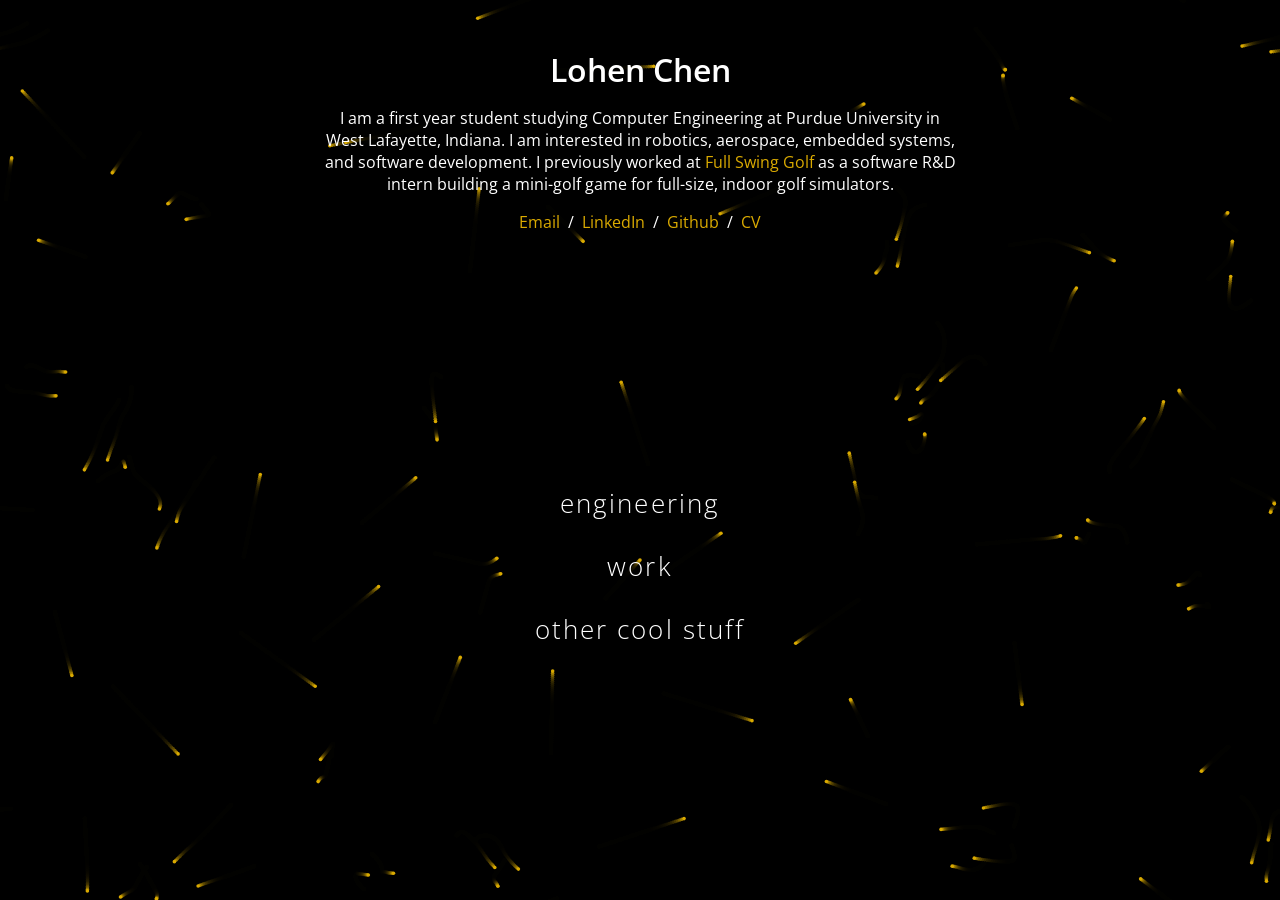
==== index.html @ f8922246 "Added new resume" ====
<!doctype html>
<html lang="en">
<head>
    <meta charset="utf-8">
    <meta name="viewport" content="width=device-width,initial-scale=1">
    <title>Lohen Chen</title>
    <link rel="stylesheet" href="style.css">
    <link rel="preconnect" href="https://fonts.googleapis.com">
    <link rel="preconnect" href="https://fonts.gstatic.com" crossorigin>
    <link href="https://fonts.googleapis.com/css2?family=Open+Sans:ital,wght@0,300..800;1,300..800&display=swap" rel="stylesheet">
    <script>
        window.va = window.va || function () { (window.vaq = window.vaq || []).push(arguments); };
    </script>
    <script defer src="/_vercel/insights/script.js"></script>
</head>
<body>
    <canvas id="boids"></canvas>
    <main id="overlay">
        <header id="intro">
            <h1>Lohen Chen</h1>
            <p class="bio">
                I am a first year student studying Computer Engineering at Purdue University in West Lafayette, Indiana. I am interested in robotics, aerospace, embedded systems, and software development. I previously worked at <a href="https://www.fullswinggolf.com/">Full Swing Golf</a> as a software R&amp;D intern building a mini-golf game for full-size, indoor golf simulators.
            </p>
            <p class="links">
                <a href="mailto:lohen.chen1@gmail.com">Email</a> &nbsp;/&nbsp;
                <a href="https://www.linkedin.com/in/lohen-chen-5a550931a/">LinkedIn</a> &nbsp;/&nbsp;
                <a href="https://github.com/Lohen-Chen">Github</a> &nbsp;/&nbsp;
                <a href="files/lohenchenresume.pdf">CV</a>
            </p>
        </header>
        <nav id="pages">
            <a href="engineering.html">engineering</a>
            <a href="work.html">work</a>
            <a href="other.html">other cool stuff</a>
        </nav>
    </main>
    <script src="boids.js" defer></script>
</body>
</html>
---- style.css ----
body, html {
    margin: 0;
    padding: 0;
    font-family: "Open Sans", sans-serif;
    font-optical-sizing: auto;
    font-variation-settings: "wdth" 100;
    background-color: #000;
    color: #fff;
}

/* Boids simulation fills the viewport behind everything. */
#boids {
    position: fixed;
    top: 0;
    left: 0;
    width: 100vw;
    height: 100vh;
    z-index: 0;
    display: block;
}

#overlay {
    position: relative;
    z-index: 1;
    min-height: 100vh;
    display: flex;
    flex-direction: column;
    align-items: center;
}

#intro {
    display: flex;
    flex-direction: column;
    align-items: center;
    text-align: center;
    max-width: 640px;
    padding: 3rem 1.5rem 0;
}

#intro h1 {
    margin: 0 0 1rem;
    font-weight: 600;
}

#intro .bio {
    margin: 0 0 1rem;
}

#intro .links {
    margin: 0;
}

a {
    color: #DAAA00;
    text-decoration: none;
}

a:hover {
    text-decoration: underline;
}

#pages {
    flex: 1;
    display: flex;
    flex-direction: column;
    justify-content: center;
    align-items: center;
    gap: 1.75rem;
}

#pages a {
    color: #fff;
    font-size: 1.6rem;
    font-weight: 300;
    letter-spacing: 0.08em;
    transition: color 0.2s ease;
}

#pages a:hover {
    color: #ffd700;
    text-decoration: none;
}

footer {
    padding: 1rem;
}

footer p {
    margin: 0;
    text-align: center;
    font-size: 12px;
    color: #888;
}
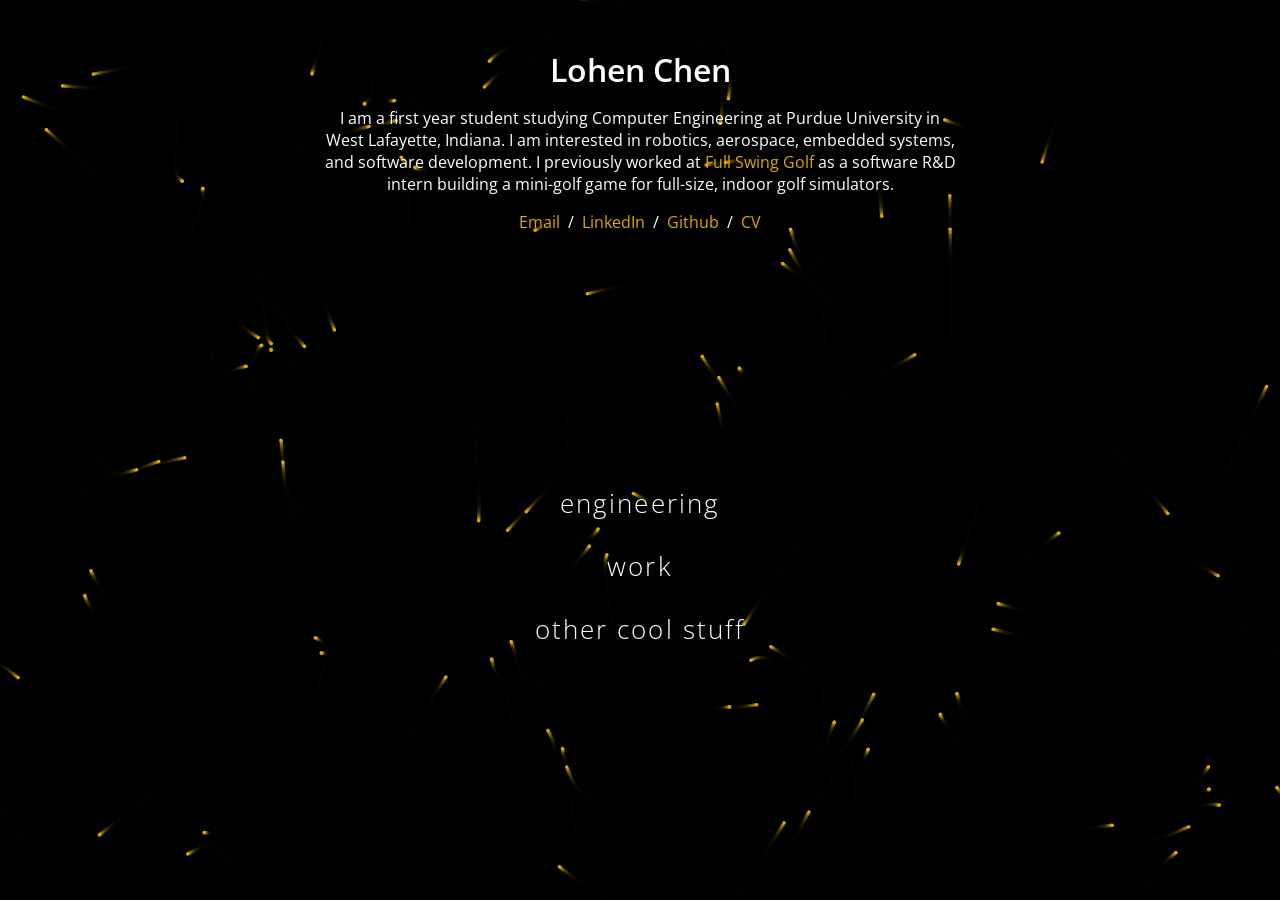
==== commit 29e2de3a: "Update index.html" ====
--- a/index.html
+++ b/index.html
@@ -23,7 +23,7 @@
             </p>
             <p class="links">
                 <a href="mailto:lohen.chen1@gmail.com">Email</a> &nbsp;/&nbsp;
-                <a href="https://www.linkedin.com/in/lohen-chen-5a550931a/">LinkedIn</a> &nbsp;/&nbsp;
+                <a href="https://www.linkedin.com/in/lohenchen/">LinkedIn</a> &nbsp;/&nbsp;
                 <a href="https://github.com/Lohen-Chen">Github</a> &nbsp;/&nbsp;
                 <a href="files/lohenchenresume.pdf">CV</a>
             </p>
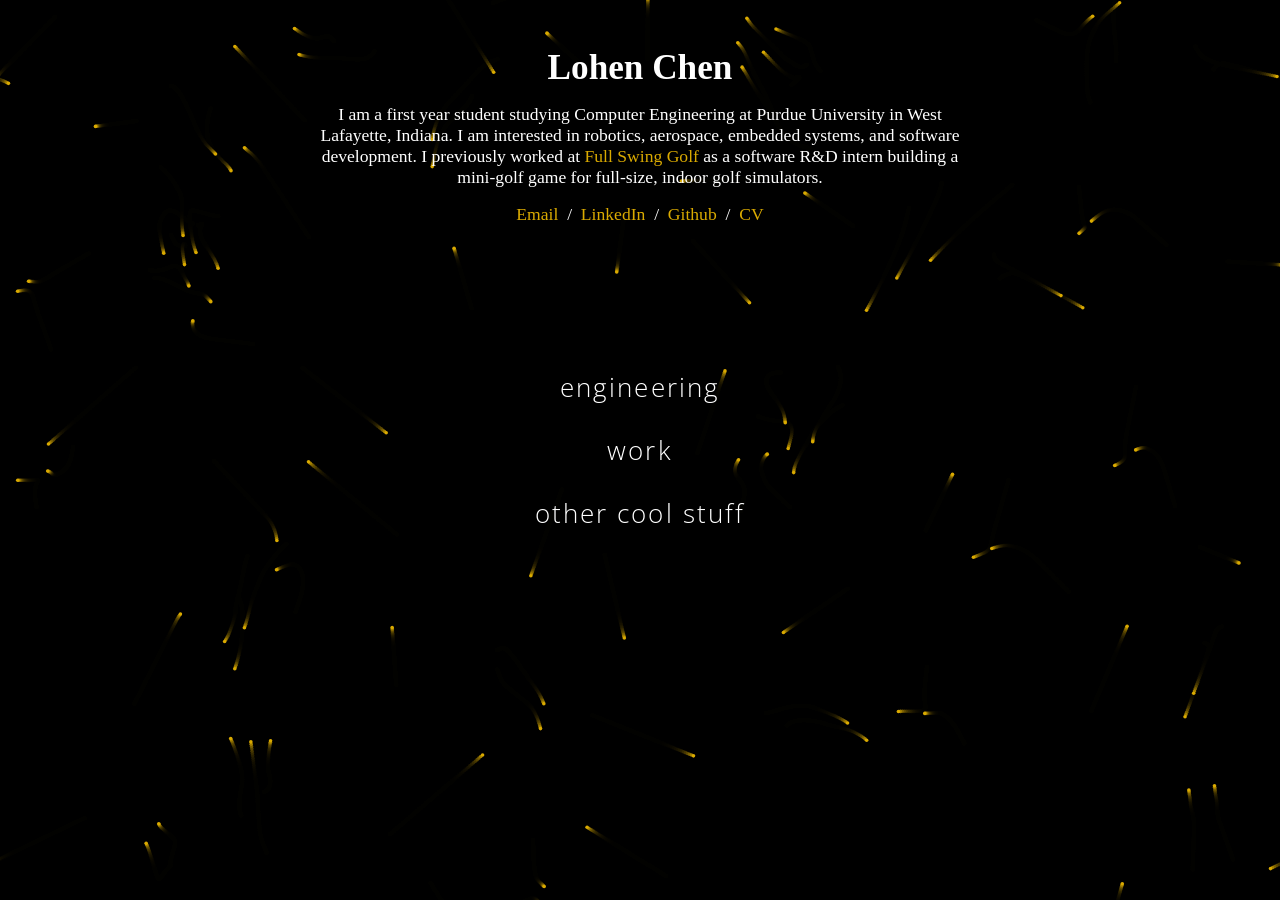
==== commit dc431f46: "Update index.html" ====
--- a/index.html
+++ b/index.html
@@ -31,7 +31,7 @@
         <nav id="pages">
             <a href="engineering.html">engineering</a>
             <a href="work.html">work</a>
-            <a href="other.html">other cool stuff</a>
+            <a href="coolstuff.html">other cool stuff</a>
         </nav>
     </main>
     <script src="boids.js" defer></script>
--- a/style.css
+++ b/style.css
@@ -34,7 +34,9 @@
     align-items: center;
     text-align: center;
     max-width: 640px;
-    padding: 3rem 1.5rem 0;
+    padding: 3rem 1.5rem 1rem;
+    font-size: 1.1rem;
+    font-family: "Times New Roman", Times, serif;
 }
 
 #intro h1 {
@@ -59,11 +61,14 @@
     text-decoration: underline;
 }
 
+/* Pinned to the exact center of the viewport. */
 #pages {
-    flex: 1;
+    position: fixed;
+    top: 50%;
+    left: 50%;
+    transform: translate(-50%, -50%);
     display: flex;
     flex-direction: column;
-    justify-content: center;
     align-items: center;
     gap: 1.75rem;
 }
@@ -81,6 +86,55 @@
     text-decoration: none;
 }
 
+/* Project pages (engineering, work, other) */
+.project {
+    max-width: 860px;
+    margin: 0 auto;
+    padding: 2rem 1.5rem 4rem;
+    display: flex;
+    flex-direction: column;
+    align-items: center;
+}
+
+.project .back {
+    align-self: flex-start;
+    margin: 0 0 2rem;
+}
+
+.project h1 {
+    margin: 0 0 2.5rem;
+    font-weight: 600;
+    text-align: center;
+    font-family: "Times New Roman", Times, serif;
+}
+
+.gallery {
+    display: flex;
+    flex-direction: column;
+    gap: 3rem;
+    width: 100%;
+}
+
+.gallery figure {
+    margin: 0;
+    display: flex;
+    flex-direction: column;
+    align-items: center;
+}
+
+.gallery img {
+    max-width: 100%;
+    height: auto;
+}
+
+.gallery figcaption {
+    margin-top: 0.75rem;
+    font-size: 0.9rem;
+    color: #aaa;
+    text-align: center;
+    max-width: 640px;
+}
+
 footer {
     padding: 1rem;
 }
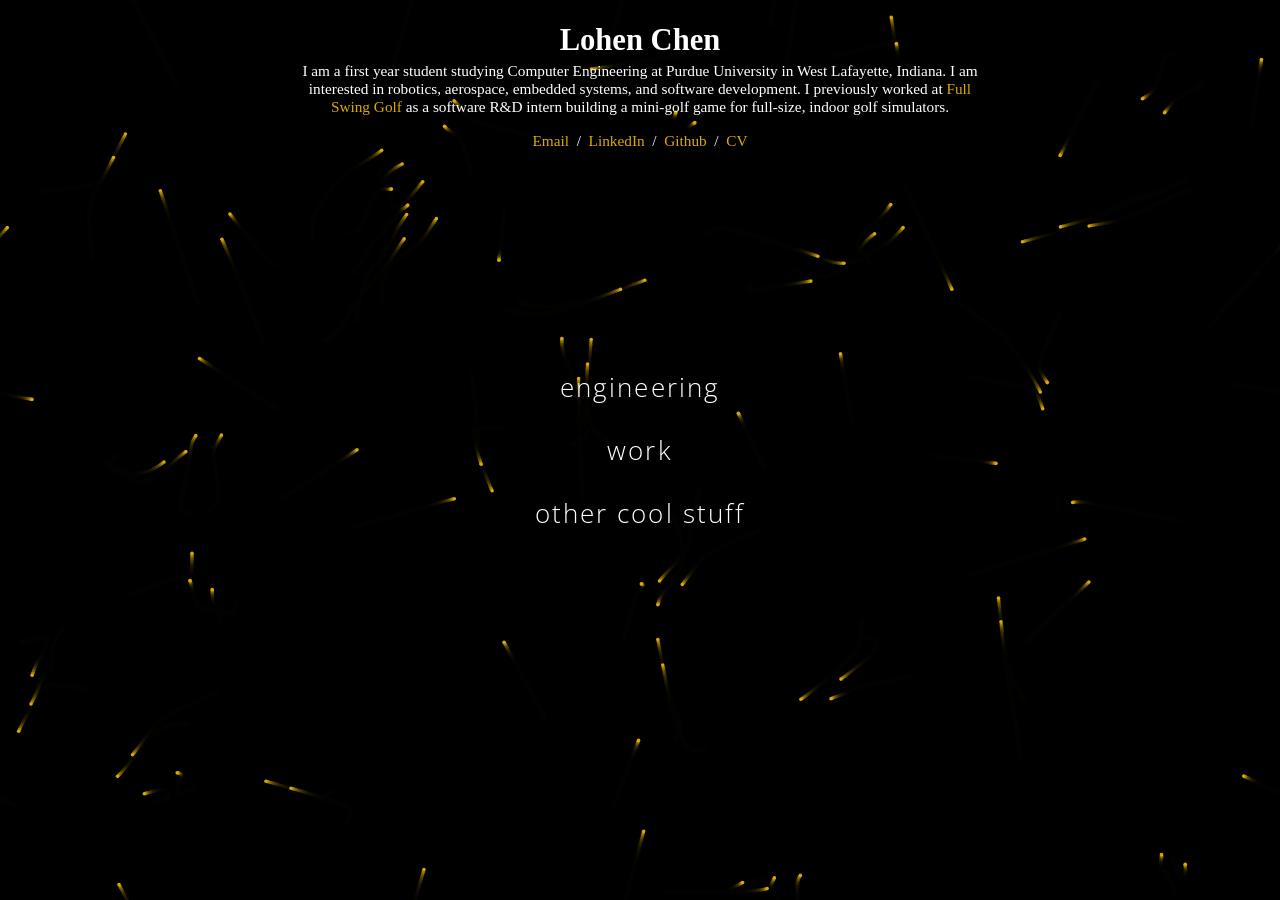
==== commit feefce3f: "refactor" ====
--- a/index.html
+++ b/index.html
@@ -4,6 +4,15 @@
     <meta charset="utf-8">
     <meta name="viewport" content="width=device-width,initial-scale=1">
     <title>Lohen Chen</title>
+    <meta name="description" content="Portfolio of Lohen Chen, a Computer Engineering student at Purdue University interested in robotics, aerospace, embedded systems, and software development.">
+    <link rel="canonical" href="https://lohenchen.com/">
+    <link rel="icon" type="image/svg+xml" href="favicon.svg">
+    <meta property="og:type" content="website">
+    <meta property="og:title" content="Lohen Chen">
+    <meta property="og:description" content="Computer Engineering student at Purdue University — robotics, aerospace, embedded systems, and software development.">
+    <meta property="og:url" content="https://lohenchen.com/">
+    <meta property="og:image" content="https://lohenchen.com/media/headshot.jpg">
+    <meta name="twitter:card" content="summary">
     <link rel="stylesheet" href="style.css">
     <link rel="preconnect" href="https://fonts.googleapis.com">
     <link rel="preconnect" href="https://fonts.gstatic.com" crossorigin>
@@ -14,7 +23,7 @@
     <script defer src="/_vercel/insights/script.js"></script>
 </head>
 <body>
-    <canvas id="boids"></canvas>
+    <canvas id="boids" aria-hidden="true"></canvas>
     <main id="overlay">
         <header id="intro">
             <h1>Lohen Chen</h1>
--- a/style.css
+++ b/style.css
@@ -28,19 +28,23 @@
     align-items: center;
 }
 
+/* Scales with the viewport: font tracks height (clamped for
+   readability), width tracks the font via em so line wrapping —
+   and therefore the box's share of the screen (~20vh) — stays
+   proportional as the browser resizes. */
 #intro {
     display: flex;
     flex-direction: column;
     align-items: center;
     text-align: center;
-    max-width: 640px;
-    padding: 3rem 1.5rem 1rem;
-    font-size: 1.1rem;
+    max-width: min(46em, 92vw);
+    padding: 2.5vh 1.5rem 1vh;
+    font-size: clamp(0.75rem, 1.7vh, 1.25rem);
     font-family: "Times New Roman", Times, serif;
 }
 
 #intro h1 {
-    margin: 0 0 1rem;
+    margin: 0 0 .25rem;
     font-weight: 600;
 }
 
@@ -78,6 +82,7 @@
     font-size: 1.6rem;
     font-weight: 300;
     letter-spacing: 0.08em;
+    text-align: center;
     transition: color 0.2s ease;
 }
 
@@ -86,62 +91,13 @@
     text-decoration: none;
 }
 
-/* Project pages (engineering, work, other) */
-.project {
-    max-width: 860px;
-    margin: 0 auto;
-    padding: 2rem 1.5rem 4rem;
-    display: flex;
-    flex-direction: column;
-    align-items: center;
+/* On very short viewports (e.g. phones in landscape) the fixed
+   center would collide with the intro, so fall back to normal
+   flow below it. */
+@media (max-height: 500px) {
+    #pages {
+        position: static;
+        transform: none;
+        margin: 2.5rem 0;
+    }
 }
-
-.project .back {
-    align-self: flex-start;
-    margin: 0 0 2rem;
-}
-
-.project h1 {
-    margin: 0 0 2.5rem;
-    font-weight: 600;
-    text-align: center;
-    font-family: "Times New Roman", Times, serif;
-}
-
-.gallery {
-    display: flex;
-    flex-direction: column;
-    gap: 3rem;
-    width: 100%;
-}
-
-.gallery figure {
-    margin: 0;
-    display: flex;
-    flex-direction: column;
-    align-items: center;
-}
-
-.gallery img {
-    max-width: 100%;
-    height: auto;
-}
-
-.gallery figcaption {
-    margin-top: 0.75rem;
-    font-size: 0.9rem;
-    color: #aaa;
-    text-align: center;
-    max-width: 640px;
-}
-
-footer {
-    padding: 1rem;
-}
-
-footer p {
-    margin: 0;
-    text-align: center;
-    font-size: 12px;
-    color: #888;
-}
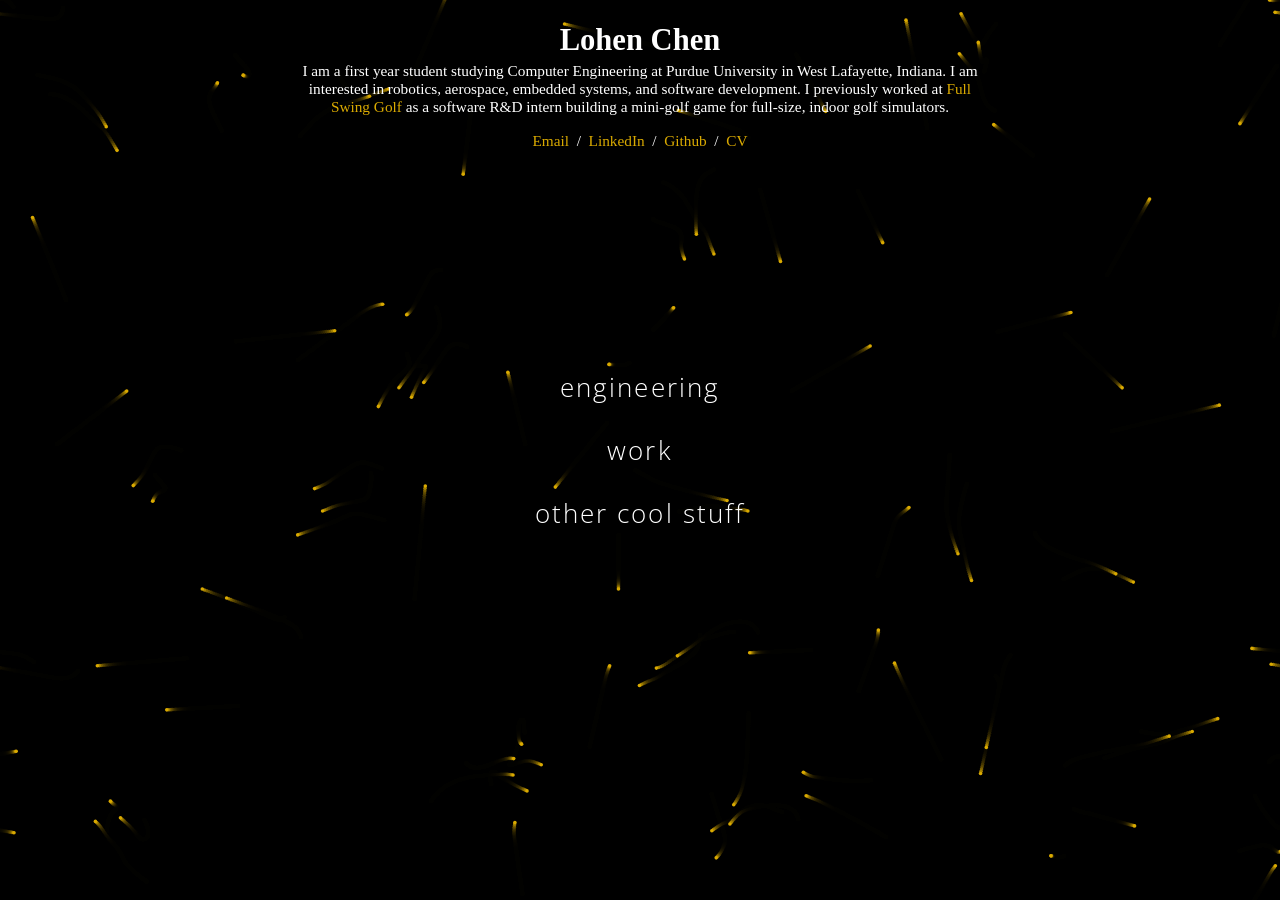
==== commit c11125b5: "favicon" ====
--- a/index.html
+++ b/index.html
@@ -6,7 +6,7 @@
     <title>Lohen Chen</title>
     <meta name="description" content="Portfolio of Lohen Chen, a Computer Engineering student at Purdue University interested in robotics, aerospace, embedded systems, and software development.">
     <link rel="canonical" href="https://lohenchen.com/">
-    <link rel="icon" type="image/svg+xml" href="favicon.svg">
+    <link rel="icon" type="image/jpeg" href="media/favicon.jpg">
     <meta property="og:type" content="website">
     <meta property="og:title" content="Lohen Chen">
     <meta property="og:description" content="Computer Engineering student at Purdue University — robotics, aerospace, embedded systems, and software development.">
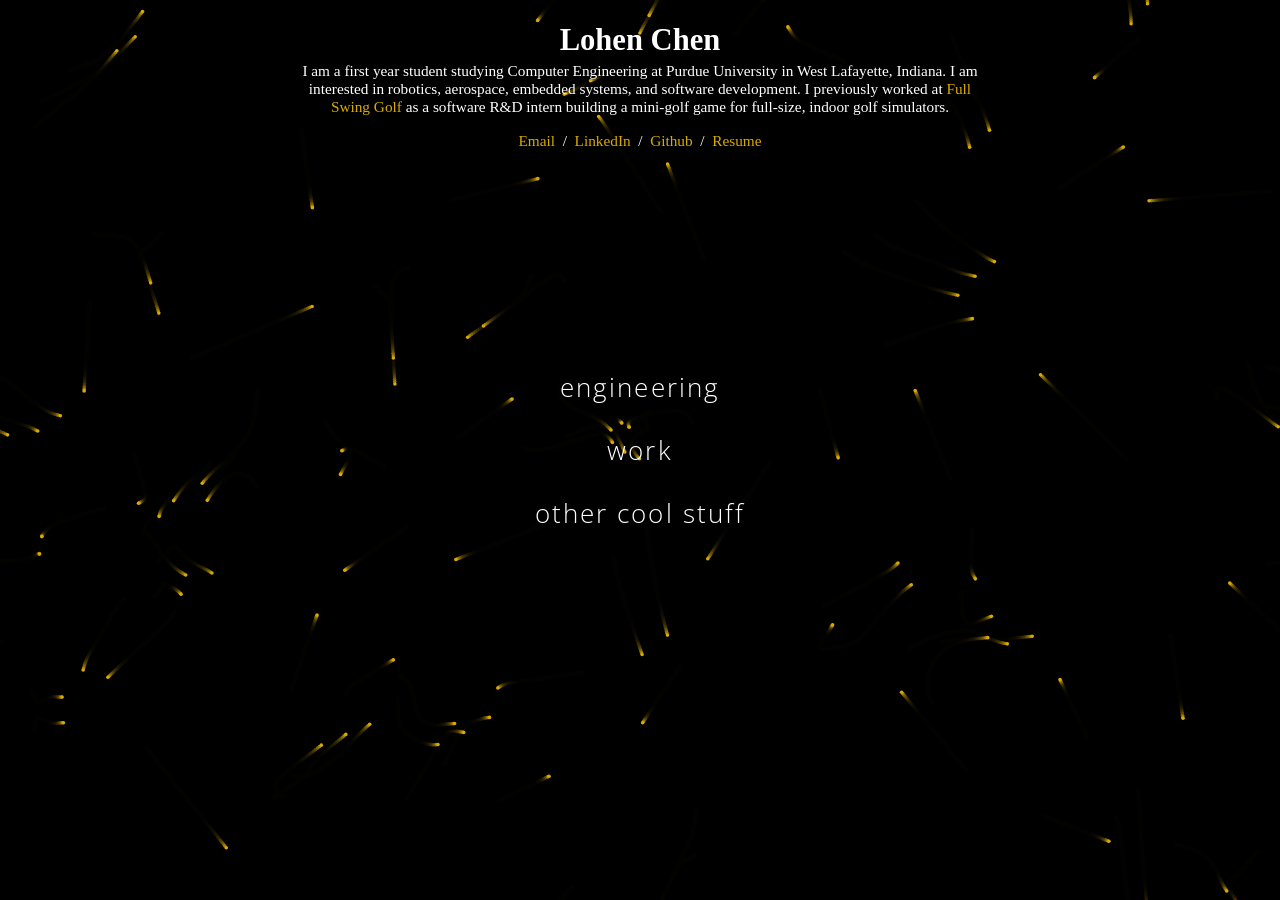
==== commit 8f7ceb91: "Update index.html" ====
--- a/index.html
+++ b/index.html
@@ -34,7 +34,7 @@
                 <a href="mailto:lohen.chen1@gmail.com">Email</a> &nbsp;/&nbsp;
                 <a href="https://www.linkedin.com/in/lohenchen/">LinkedIn</a> &nbsp;/&nbsp;
                 <a href="https://github.com/Lohen-Chen">Github</a> &nbsp;/&nbsp;
-                <a href="files/lohenchenresume.pdf">CV</a>
+                <a href="files/lohenchenresume.pdf">Resume</a>
             </p>
         </header>
         <nav id="pages">
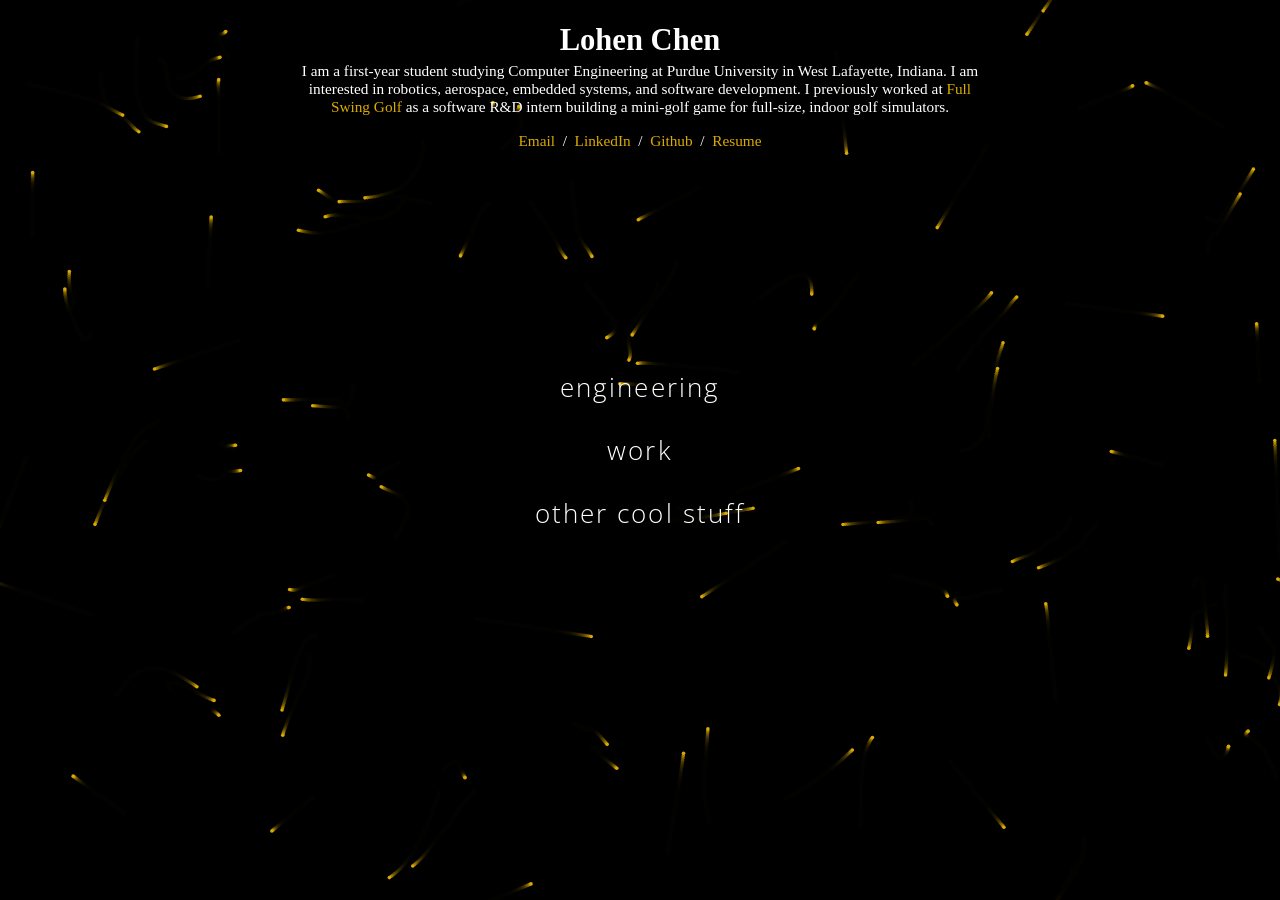
==== commit 91d51a21: "coolstuff2!" ====
--- a/index.html
+++ b/index.html
@@ -28,7 +28,7 @@
         <header id="intro">
             <h1>Lohen Chen</h1>
             <p class="bio">
-                I am a first year student studying Computer Engineering at Purdue University in West Lafayette, Indiana. I am interested in robotics, aerospace, embedded systems, and software development. I previously worked at <a href="https://www.fullswinggolf.com/">Full Swing Golf</a> as a software R&amp;D intern building a mini-golf game for full-size, indoor golf simulators.
+                I am a first-year student studying Computer Engineering at Purdue University in West Lafayette, Indiana. I am interested in robotics, aerospace, embedded systems, and software development. I previously worked at <a href="https://www.fullswinggolf.com/">Full Swing Golf</a> as a software R&amp;D intern building a mini-golf game for full-size, indoor golf simulators.
             </p>
             <p class="links">
                 <a href="mailto:lohen.chen1@gmail.com">Email</a> &nbsp;/&nbsp;
--- a/style.css
+++ b/style.css
@@ -91,6 +91,39 @@
     text-decoration: none;
 }
 
+/* Project write-ups: a centered, readable column between the
+   title and the media (shared by engineering/work/coolstuff). */
+.project .writeup {
+    max-width: 74ch;
+    margin: 0.5rem auto 1.25rem;
+    text-align: center;
+    line-height: 1.7;
+    color: #ddd;
+}
+
+.project .skills {
+    margin: 0 auto;
+    text-align: center;
+    font-size: 0.9rem;
+    letter-spacing: 0.03em;
+    color: #999;
+}
+
+.project .skills strong {
+    color: #DAAA00;
+    font-weight: 600;
+}
+
+/* Thin gold rule separating the write-up from the media below. */
+.project .rule {
+    width: 72px;
+    height: 1px;
+    border: 0;
+    background-color: #DAAA00;
+    opacity: 0.6;
+    margin: 2rem auto 0.5rem;
+}
+
 /* On very short viewports (e.g. phones in landscape) the fixed
    center would collide with the intro, so fall back to normal
    flow below it. */
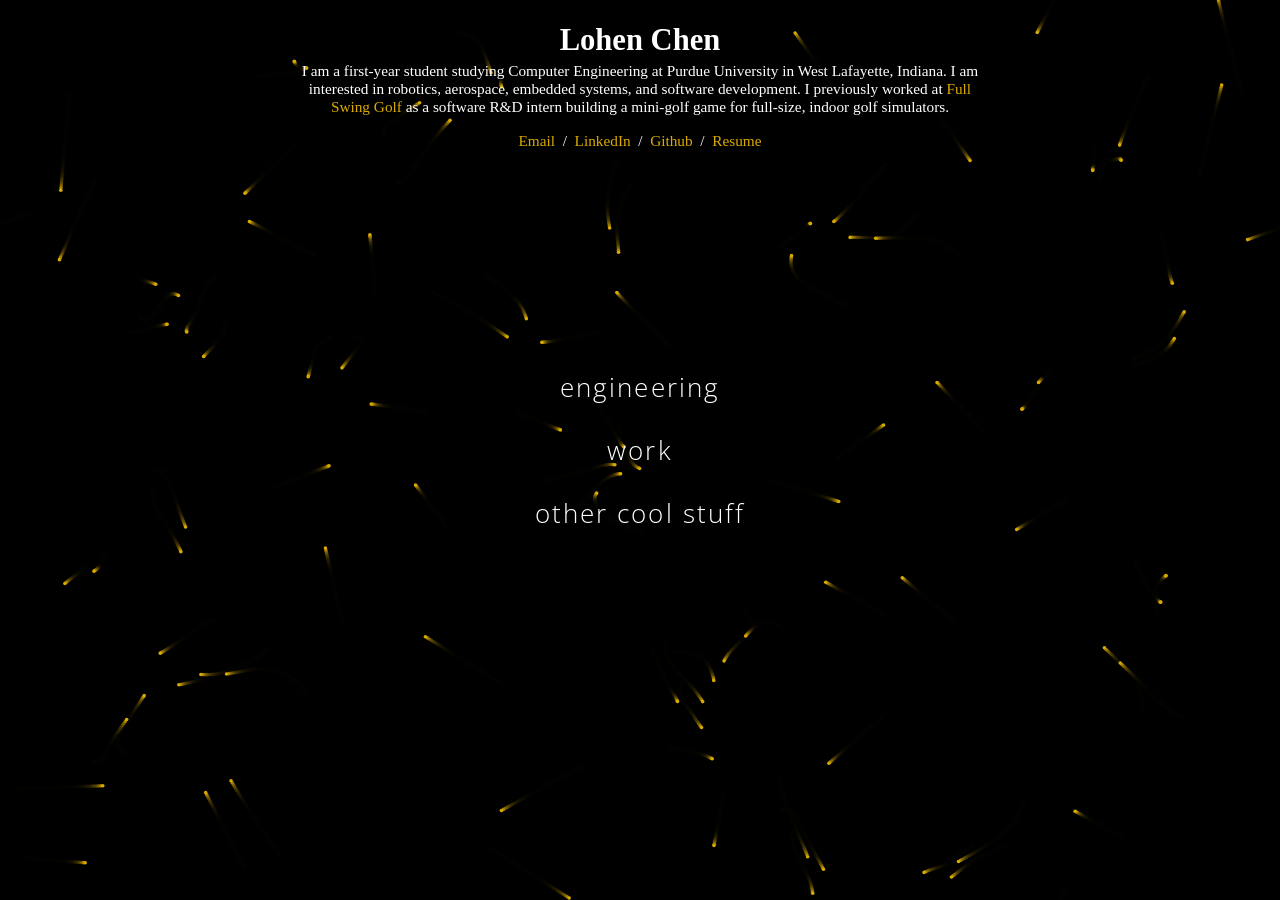
==== commit 8fea9c37: "updates" ====
--- a/index.html
+++ b/index.html
@@ -28,13 +28,13 @@
         <header id="intro">
             <h1>Lohen Chen</h1>
             <p class="bio">
-                I am a first-year student studying Computer Engineering at Purdue University in West Lafayette, Indiana. I am interested in robotics, aerospace, embedded systems, and software development. I previously worked at <a href="https://www.fullswinggolf.com/">Full Swing Golf</a> as a software R&amp;D intern building a mini-golf game for full-size, indoor golf simulators.
+                I am a first-year student studying Computer Engineering at Purdue University in West Lafayette, Indiana. I am interested in robotics, aerospace, embedded systems, and software development. I previously worked at <a href="https://www.fullswinggolf.com/" target="_blank" rel="noopener noreferrer">Full Swing Golf</a> as a software R&amp;D intern building a mini-golf game for full-size, indoor golf simulators.
             </p>
             <p class="links">
-                <a href="mailto:lohen.chen1@gmail.com">Email</a> &nbsp;/&nbsp;
-                <a href="https://www.linkedin.com/in/lohenchen/">LinkedIn</a> &nbsp;/&nbsp;
-                <a href="https://github.com/Lohen-Chen">Github</a> &nbsp;/&nbsp;
-                <a href="files/lohenchenresume.pdf">Resume</a>
+                <a href="mailto:lohen.chen1@gmail.com" target="_blank" rel="noopener noreferrer">Email</a> &nbsp;/&nbsp;
+                <a href="https://www.linkedin.com/in/lohenchen/" target="_blank" rel="noopener noreferrer">LinkedIn</a> &nbsp;/&nbsp;
+                <a href="https://github.com/Lohen-Chen" target="_blank" rel="noopener noreferrer">Github</a> &nbsp;/&nbsp;
+                <a href="files/lohenchenresume.pdf" target="_blank" rel="noopener noreferrer">Resume</a>
             </p>
         </header>
         <nav id="pages">
